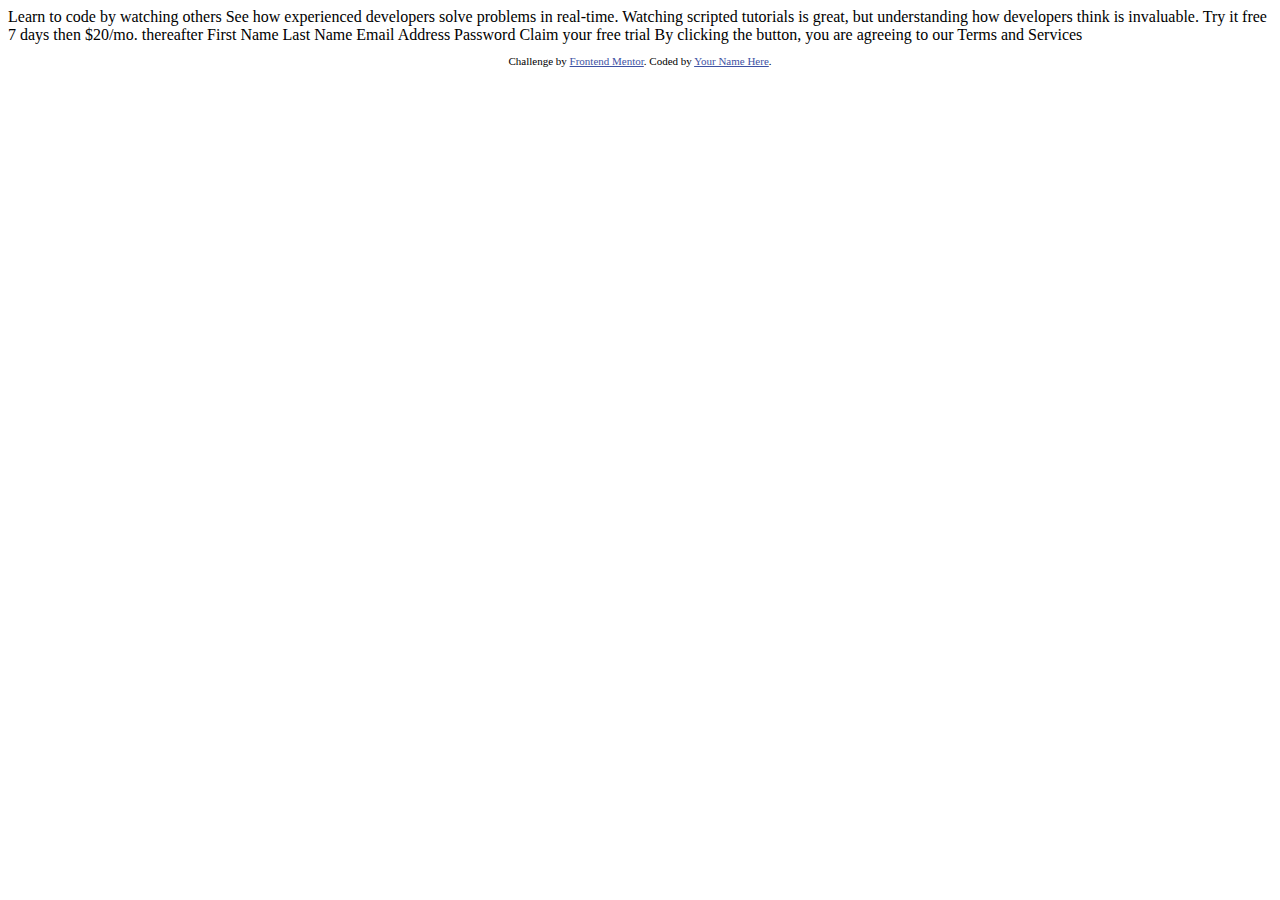
==== index.html @ a64748cd "Assignment3" ====
<!DOCTYPE html>
<html lang="en">
<head>
  <meta charset="UTF-8">
  <meta name="viewport" content="width=device-width, initial-scale=1.0"> <!-- displays site properly based on user's device -->

  <link rel="icon" type="image/png" sizes="32x32" href="./images/favicon-32x32.png">
  
  <title>Frontend Mentor | Intro component with sign up form</title>

  <!-- Feel free to remove these styles or customise in your own stylesheet 👍 -->
  <style>
    .attribution { font-size: 11px; text-align: center; }
    .attribution a { color: hsl(228, 45%, 44%); }
  </style>
</head>
<body>

  Learn to code by watching others

  See how experienced developers solve problems in real-time. Watching scripted tutorials is great, 
  but understanding how developers think is invaluable. 

  Try it free 7 days then $20/mo. thereafter

  First Name 
  Last Name 
  Email Address
  Password

  Claim your free trial 

  By clicking the button, you are agreeing to our Terms and Services
  
  <footer>
    <p class="attribution">
      Challenge by <a href="https://www.frontendmentor.io?ref=challenge" target="_blank">Frontend Mentor</a>. 
      Coded by <a href="#">Your Name Here</a>.
    </p>
  </footer>
</body>
</html>
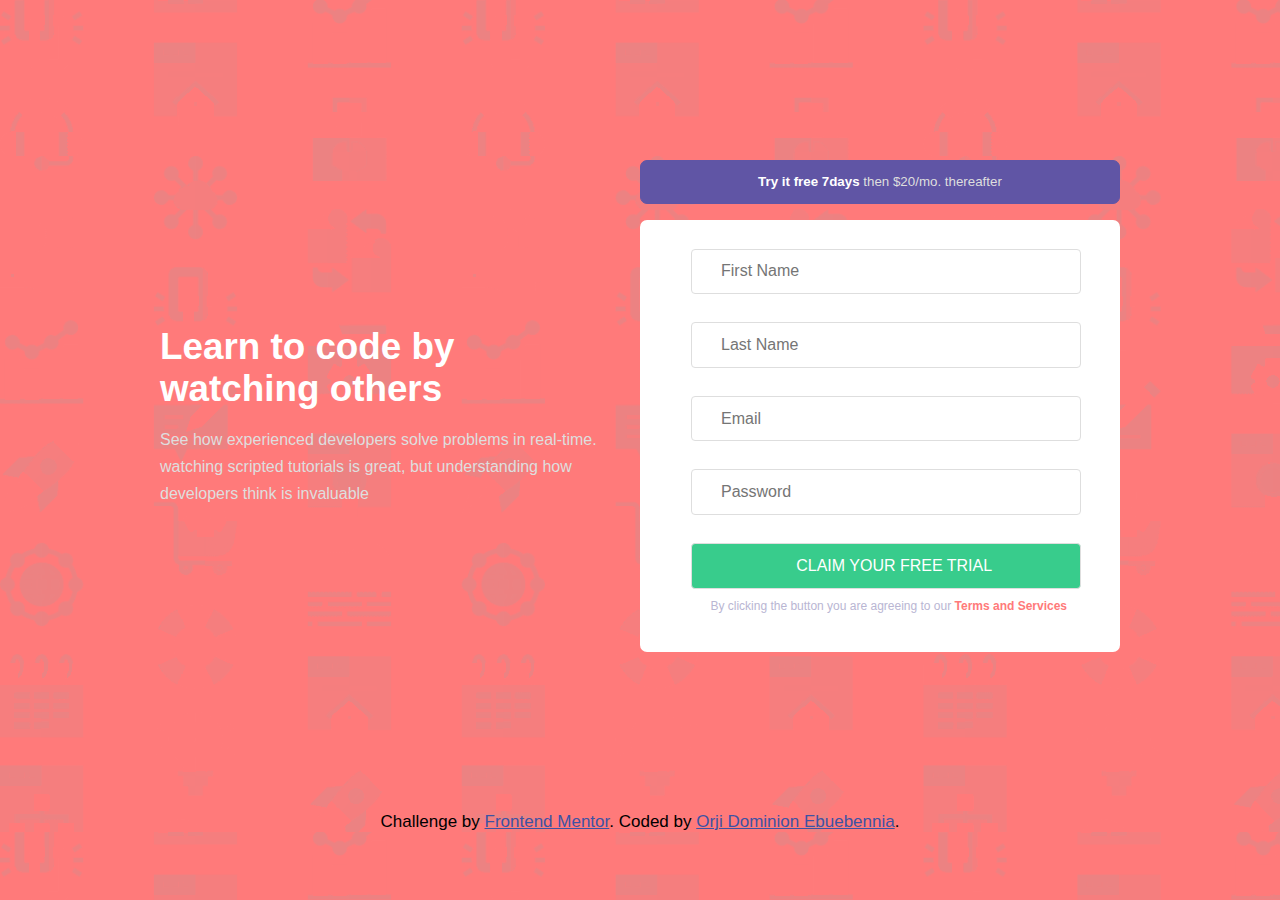
==== commit c529e32e: "updated" ====
--- a/index.html
+++ b/index.html
@@ -1,42 +1,123 @@
 <!DOCTYPE html>
 <html lang="en">
-<head>
-  <meta charset="UTF-8">
-  <meta name="viewport" content="width=device-width, initial-scale=1.0"> <!-- displays site properly based on user's device -->
-
-  <link rel="icon" type="image/png" sizes="32x32" href="./images/favicon-32x32.png">
-  
-  <title>Frontend Mentor | Intro component with sign up form</title>
-
-  <!-- Feel free to remove these styles or customise in your own stylesheet 👍 -->
-  <style>
-    .attribution { font-size: 11px; text-align: center; }
-    .attribution a { color: hsl(228, 45%, 44%); }
-  </style>
-</head>
-<body>
-
-  Learn to code by watching others
-
-  See how experienced developers solve problems in real-time. Watching scripted tutorials is great, 
-  but understanding how developers think is invaluable. 
-
-  Try it free 7 days then $20/mo. thereafter
-
-  First Name 
-  Last Name 
-  Email Address
-  Password
-
-  Claim your free trial 
-
-  By clicking the button, you are agreeing to our Terms and Services
-  
-  <footer>
-    <p class="attribution">
-      Challenge by <a href="https://www.frontendmentor.io?ref=challenge" target="_blank">Frontend Mentor</a>. 
-      Coded by <a href="#">Your Name Here</a>.
-    </p>
-  </footer>
-</body>
-</html>+  <head>
+    <meta charset="UTF-8" />
+    <meta
+      name="viewport"
+      content="width=device-width, initial-scale=1.0" />
+    <link
+      rel="stylesheet"
+      href="style.css" />
+    <title>Document</title>
+  </head>
+  <body>
+    <section>
+      <section>
+        <div class="form-container">
+          <div class="form-holder">
+            <button>
+              Try it free 7days <span>then $20/mo. thereafter</span>
+            </button>
+            <div class="form-itself">
+              <form action="#" onsubmit=" FormValidation(event);">
+                <div class="form-group">
+                  <div class="inp-icon">
+                    <img
+                      src="./images/icon-error.svg"
+                      id="Fnameimg"
+                      class="inp" />
+                    <input
+                      type="text"
+                      id="Fname"
+                      name="Fname"
+                      class="nmp"
+                      placeholder="First Name" />
+                  </div>
+                  <span class="fname-val left">FirstName cannot be empty</span>
+                </div>
+                <div class="form-group">
+                  <div class="inp-icon">
+                    <img
+                      src="./images/icon-error.svg"
+                      id="Lnameimg"
+                      class="inp" />
+                    <input
+                      type="text"
+                      id="Lname"
+                      name="Lname"
+                      class="nmp"
+                      placeholder="Last Name" />
+                  </div>
+                  <span class="lname-val left">LastName cannot be empty</span>
+                </div>
+                <div class="form-group">
+                  <div class="inp-icon">
+                    <img
+                      src="./images/icon-error.svg"
+                      id="Emailimg"
+                      class="inp" />
+                    <input
+                      type="email"
+                      id="email"
+                      name="email"
+                      class="nmp"
+                      placeholder="Email" />
+                  </div>
+                  <span class="email-val left">Email cannot be empty</span>
+                </div>
+                <div class="form-group">
+                  <div class="inp-icon">
+                    <img
+                      src="./images/icon-error.svg"
+                      id="passImg"
+                      class="inp" />
+                    <input
+                      type="password"
+                      id="password"
+                      name="password"
+                      class="nmp"
+                      placeholder="Password" />
+                  </div>
+                  <span class="pass-val left">Password cannot be empty</span>
+                </div>
+                <div class="form-group">
+                  <input
+                    type="button"
+                    id="button"
+                    name="button"
+                    value="CLAIM YOUR FREE TRIAL" />
+                </div>
+                <div class="form-group">
+                  <p>
+                    By clicking the button you are agreeing to our
+                    <a href="#">Terms and Services</a>
+                  </p>
+                </div>
+              </form>
+            </div>
+          </div>
+        </div>
+        <div class="headline-container">
+          <div class="headline-hold">
+            <div class="headline-itself">
+              <h1>Learn to code by watching others</h1>
+              <div class="paragraph">
+                <p>See how experienced developers solve problems in real-time.
+                  watching scripted tutorials is great, but understanding how
+                   developers think is invaluable
+                </p>
+              </div>
+            </div>
+          </div>
+        </div>
+      </section>
+    </section>
+    <footer>
+      <p class="attribution">
+        Challenge by <a href="https://www.frontendmentor.io?ref=challenge" target="_blank">Frontend Mentor</a>. 
+        Coded by <a href="#">Orji Dominion Ebuebennia</a>.
+      </p>
+    </footer>
+    <script src="script.js"></script>
+  </body>
+</html>
--- a/style.css
+++ b/style.css
@@ -0,0 +1,196 @@
+
+@import url("https://fonts.google.com/specimen/Poppins");
+@font-face {
+  font-family: "poppins";
+  src: url("https://fonts.google.com/specimen/Poppins");
+}
+
+* {
+  margin: 0;
+  padding: 0;
+  box-sizing: border-box;
+}
+:root {
+  --primary-Red: hsl(0, 100%, 74%);
+  --primary-Green: hsl(154, 59%, 51%);
+  --primay-Blue: hsl(248, 32%, 49%);
+  --neutral-DarkBl: hsl(249, 10%, 26%);
+  --neutral-GrayishBl: hsl(246, 25%, 77%);
+}
+body {
+  font-family: "poppins", sans-serif;
+  background-image: linear-gradient(var(--primary-Red), var(--primary-Red)),
+    url("images/bg-intro-desktop.png");
+    background-color: var(--primary-Red);
+  background-size: cover;
+  background-repeat: repeat;
+  background-blend-mode:hue;
+  overflow-x: hidden;
+}
+.form-container{
+    justify-content: flex-end;
+    align-items: flex-end;
+    display: flex;
+    padding: 10em;
+    font-family: "poppins", sans-serif;
+}
+.form-itself{
+    margin-top: 1em;
+    background-color: #fff;
+    width: 30em;
+    height: 27em;
+    border-radius: 7px;
+    justify-content: center;
+    align-items: center;
+    display: flex;
+}
+form {
+    width: 300px;
+    margin: 0 auto;
+    margin-left: 3.2em;
+}
+.nmp, input[type="button"]{
+    width:130%;
+    padding: 0.8em;
+    font-size: 16px;
+    border: 1.3px solid #dedede;
+    border-radius: 4px;
+    outline: none;
+    text-indent: 1em;
+}
+.form-group{
+    position: relative;
+    margin-bottom: 10px;
+}
+.inp-icon .inp{
+    position: absolute;
+    left: 22em;
+    top: 0.7em;
+    width: 1.3em;
+    height: 1.3em;
+    display: none;
+}
+.left{
+    position: relative;
+left: 17.5em;
+font-size: 13px;
+  color: #fff;
+}
+.form-group p {
+    font-size: 12px;
+    padding-left: 1.6em;
+    width: 50em;
+    color: var(--neutral-GrayishBl);
+  }
+  .form-group p a {
+    text-decoration: none;
+    color: var(--primary-Red);
+    font-weight: 700;
+  }
+  button{
+    border: 1px solid var(--primay-Blue);
+    background-color: var(--primay-Blue);
+    color: #fff;
+    width: 100%;
+    font-weight: 600;
+    border-radius: 7px;
+    padding: 1em;
+}
+#button{
+    background-color: var(--primary-Green);
+    color: #fff;
+}
+button span{
+    font-weight: 400; 
+    color: #dedede;
+}
+.headline-container{
+    position: relative;
+}
+.headline-hold{
+    position: absolute;
+    bottom: 19em;
+}
+.headline-itself{
+    padding-left: 10em;
+}
+.headline-itself h1{
+    color: #fff;
+    font-size: 2.3em;
+    width: 11em;
+    font-weight: 800;
+    text-align-last:auto;
+}
+.paragraph{
+    width: 30em;
+    color: #dedede;
+    margin-top: 1em;
+    line-height: 1.7em;
+}
+.attribution { text-align: center; font-size: 17px; }
+.attribution a { color: hsl(228, 45%, 44%);  }
+@media(max-width:400px){
+    body{
+    background-image: linear-gradient(var(--primary-Red), var(--primary-Red)),
+      url("images/bg-intro-mobile.png"); 
+  }
+    .headline-hold{
+        bottom: 49em;
+        text-align: center;   
+    }
+    .headline-itself{
+        padding-left: 0;
+    }
+    .headline-itself h1{
+        font-size: 2em;
+        width: 11em;
+        font-weight: 700;
+    }
+    .paragraph{
+        width: 17.6em;
+        text-align: center;
+       margin-left: 2.7em;
+    }
+    .form-container{
+        justify-content: center;
+        align-items: center;
+        display: flex;
+    }
+     .form-container{
+        padding: 10em;
+        margin-top: 12em;
+    }
+    .form-itself{
+        width: 20em;
+    }
+    form {
+        margin-left: 2em;
+    }
+    .form-group{
+        margin-bottom: 5px;
+    }
+    .nmp, input[type="button"]{
+        width:90%;
+    }
+    .inp-icon .inp{
+        left: 14.5em;
+    }
+    .left{
+    left: 12.1em;
+    font-size: 10.5px;
+    }
+    .form-group p {
+        padding-left: 1.9em;
+        width: 20em;
+        text-align-last: center;
+        line-height: 1.7em;
+      }
+      button{ 
+        padding: 6em;
+        height: 0.5px;
+        padding-top: 2em;
+        margin-top: 4em;
+        line-height: 1.7em;
+    }
+    .attribution{width: 20em;}
+}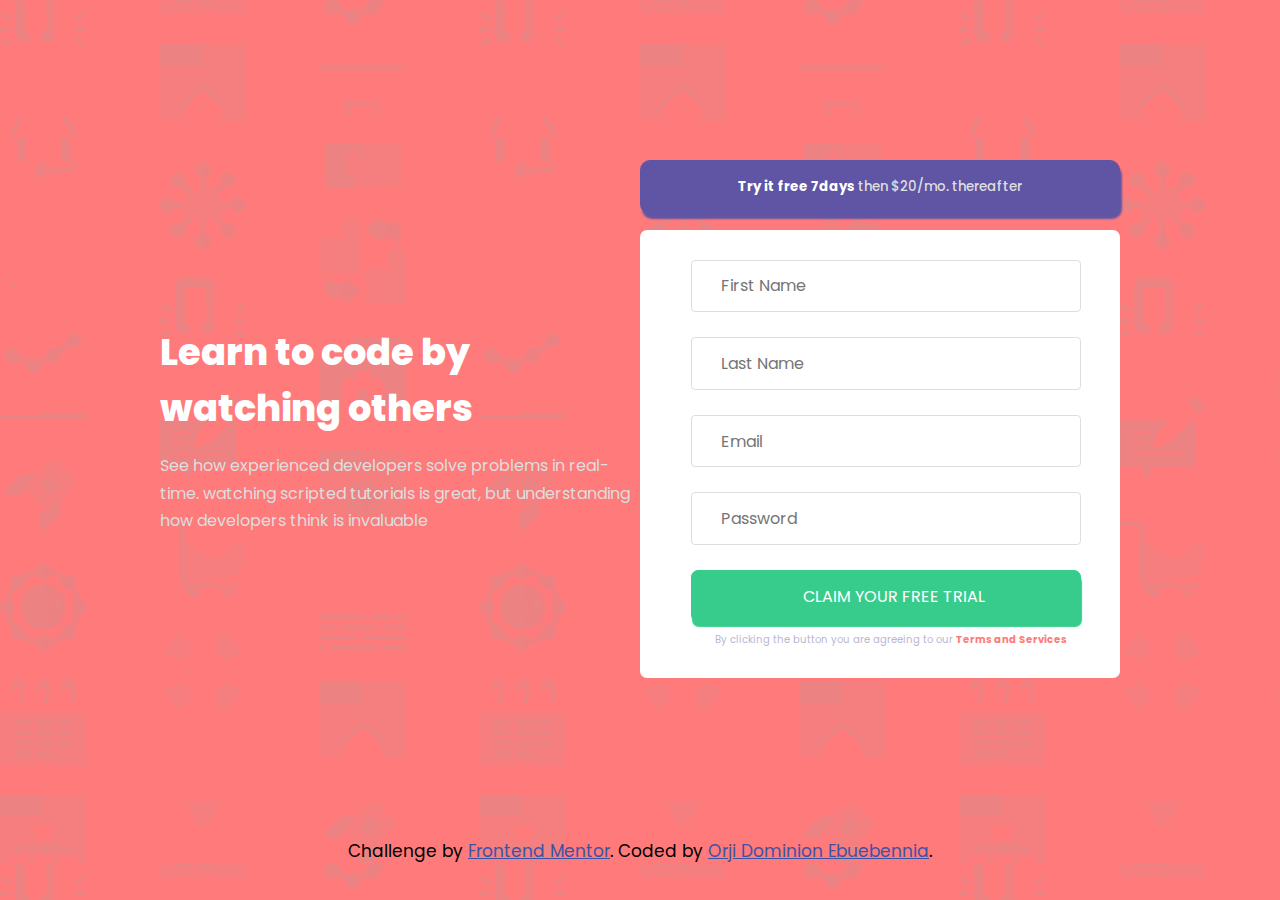
==== commit 8d92c545: "Updated 1" ====
--- a/index.html
+++ b/index.html
@@ -16,7 +16,7 @@
         <div class="form-container">
           <div class="form-holder">
             <button>
-              Try it free 7days <span>then $20/mo. thereafter</span>
+              <p>Try it free 7days <span>then $20/mo. thereafter</span></p>
             </button>
             <div class="form-itself">
               <form action="#" onsubmit=" FormValidation(event);">
@@ -82,7 +82,7 @@
                 </div>
                 <div class="form-group">
                   <input
-                    type="button"
+                    type="submit"
                     id="button"
                     name="button"
                     value="CLAIM YOUR FREE TRIAL" />
--- a/style.css
+++ b/style.css
@@ -1,10 +1,5 @@
 
-@import url("https://fonts.google.com/specimen/Poppins");
-@font-face {
-  font-family: "poppins";
-  src: url("https://fonts.google.com/specimen/Poppins");
-}
-
+@import url('https://fonts.googleapis.com/css2?family=Poppins:wght@300;400;500;600;700&display=swap');
 * {
   margin: 0;
   padding: 0;
@@ -32,13 +27,12 @@
     align-items: flex-end;
     display: flex;
     padding: 10em;
-    font-family: "poppins", sans-serif;
 }
 .form-itself{
     margin-top: 1em;
     background-color: #fff;
     width: 30em;
-    height: 27em;
+    height: 28em;
     border-radius: 7px;
     justify-content: center;
     align-items: center;
@@ -49,37 +43,36 @@
     margin: 0 auto;
     margin-left: 3.2em;
 }
-.nmp, input[type="button"]{
+.nmp, input[type="submit"]{
     width:130%;
     padding: 0.8em;
-    font-size: 16px;
+    font-size: 1em;
     border: 1.3px solid #dedede;
     border-radius: 4px;
     outline: none;
     text-indent: 1em;
+    font-family: 'Poppins', sans-serif;
 }
-.form-group{
-    position: relative;
-    margin-bottom: 10px;
-}
+.form-group{  position: relative;}
 .inp-icon .inp{
     position: absolute;
     left: 22em;
-    top: 0.7em;
+    top: 1em;
     width: 1.3em;
     height: 1.3em;
     display: none;
 }
 .left{
     position: relative;
-left: 17.5em;
+left: 16em;
 font-size: 13px;
   color: #fff;
 }
 .form-group p {
-    font-size: 12px;
-    padding-left: 1.6em;
-    width: 50em;
+    font-size: 10px;
+    text-align: center;
+    margin-top: 1em;
+    width: 40em;
     color: var(--neutral-GrayishBl);
   }
   .form-group p a {
@@ -89,31 +82,33 @@
   }
   button{
     border: 1px solid var(--primay-Blue);
+    box-shadow: 2px 5px 2px var(--primay-Blue);
     background-color: var(--primay-Blue);
     color: #fff;
     width: 100%;
-    font-weight: 600;
-    border-radius: 7px;
-    padding: 1em;
+    font-family: "poppins", sans-serif;
+    border-radius: 10px;
+    font-weight: 700;
+    padding: 1.2em;
 }
 #button{
     background-color: var(--primary-Green);
     color: #fff;
+    border: 1px solid var(--primary-Green);
+    box-shadow: 1px 5px 1px var(--primary-Green);
+    font-size: 1em;
+    border-radius: 7px;
 }
 button span{
-    font-weight: 400; 
+    font-weight: 500; 
     color: #dedede;
 }
-.headline-container{
-    position: relative;
-}
+.headline-container{ position: relative;}
 .headline-hold{
     position: absolute;
     bottom: 19em;
 }
-.headline-itself{
-    padding-left: 10em;
-}
+.headline-itself{   padding-left: 10em;}
 .headline-itself h1{
     color: #fff;
     font-size: 2.3em;
@@ -138,18 +133,16 @@
         bottom: 49em;
         text-align: center;   
     }
-    .headline-itself{
-        padding-left: 0;
-    }
+    .headline-itself{ padding-left: 0;  }
     .headline-itself h1{
         font-size: 2em;
         width: 11em;
         font-weight: 700;
     }
     .paragraph{
-        width: 17.6em;
+        width: 20em;
         text-align: center;
-       margin-left: 2.7em;
+       margin-left: 1.6em;
     }
     .form-container{
         justify-content: center;
@@ -158,39 +151,39 @@
     }
      .form-container{
         padding: 10em;
-        margin-top: 12em;
+        margin-top: 17em;
     }
     .form-itself{
+        height: 28em;
         width: 20em;
     }
-    form {
-        margin-left: 2em;
-    }
-    .form-group{
-        margin-bottom: 5px;
-    }
-    .nmp, input[type="button"]{
-        width:90%;
-    }
-    .inp-icon .inp{
-        left: 14.5em;
-    }
+    form {   margin-left: 1.4em;}
+    .form-group{ margin-bottom: -6px; }
+    .nmp, input[type="submit"]{ width:93%; }
+    .inp-icon .inp{ left: 14.5em; }
     .left{
-    left: 12.1em;
+    left: 12em;
+    bottom: 4px;
     font-size: 10.5px;
     }
     .form-group p {
-        padding-left: 1.9em;
-        width: 20em;
+        font-size: 11px;
+        padding-left: 3em;
+        margin-top: 1.4em;
+        width: 23em;
         text-align-last: center;
         line-height: 1.7em;
       }
       button{ 
-        padding: 6em;
-        height: 0.5px;
-        padding-top: 2em;
-        margin-top: 4em;
+        padding: 3em;
+      height: 1em;
+     display: flex;
+     justify-content: center;
+     align-items: center;
         line-height: 1.7em;
+    }
+    button p{
+        width: 11em;
     }
     .attribution{width: 20em;}
 }